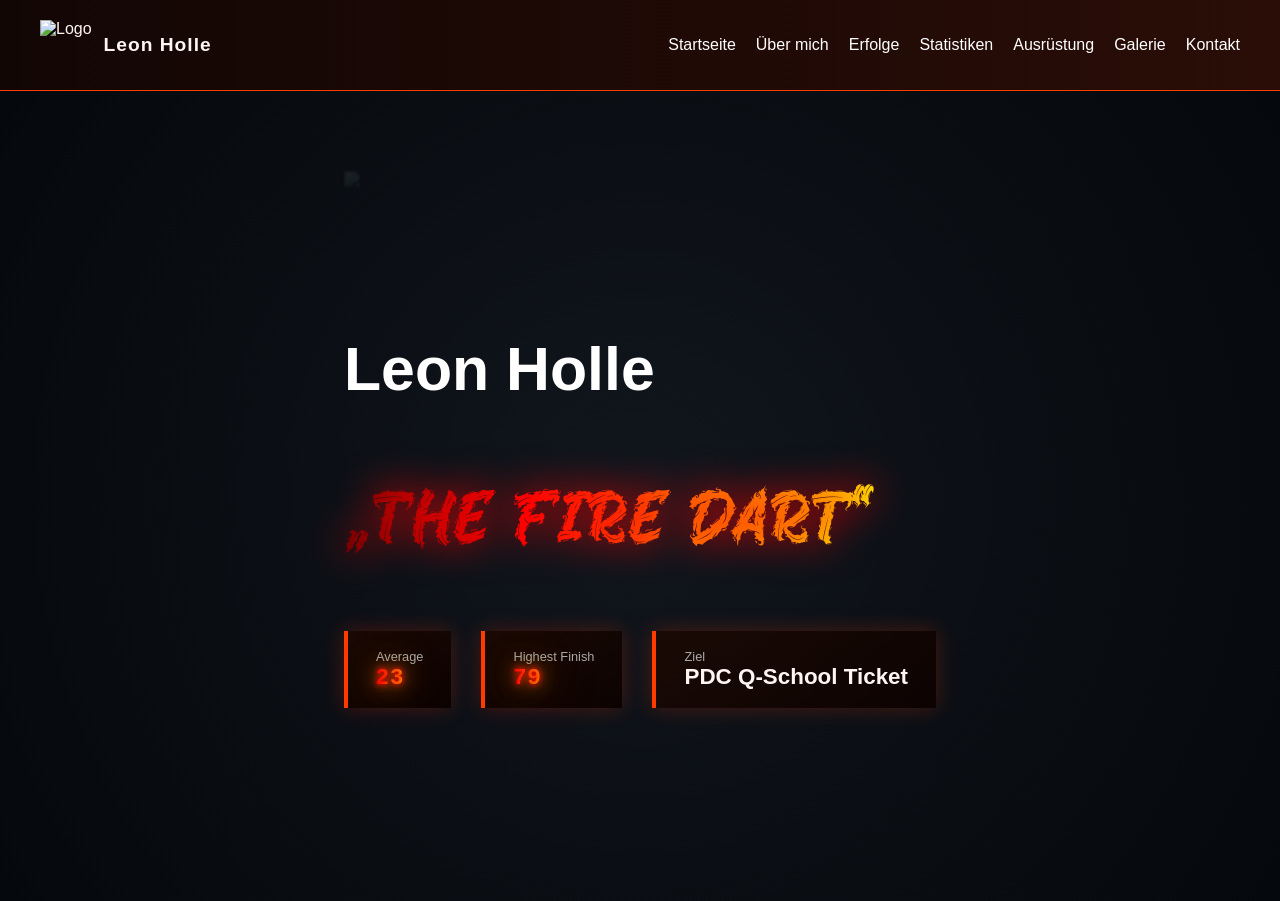
==== index.html @ dc95d350 "Add files via upload" ====
<!DOCTYPE html>
<html lang="de">
<head>
    <meta charset="UTF-8">
    <meta name="viewport" content="width=device-width, initial-scale=1.0">
    <title>Startseite</title>

    <link href="https://fonts.googleapis.com/css2?family=Black+Ops+One&display=swap" rel="stylesheet">
    <link rel="stylesheet" href="style.css">
</head>

<body>

<header>
    <nav>
        <div class="logo-area">
            <img src="images/TheFireDart.png" alt="Logo" class="logo">
            <span class="player-name">Leon Holle</span>
        </div>

        <ul>
           <li><a href="Startseite.html">Startseite</a></li>
            <li><a href="Über-mich.html">Über mich</a></li>
            <li><a href="Erfolge.html">Erfolge</a></li>
            <li><a href="Statistiken.html">Statistiken</a></li>
            <li><a href="Ausrüstung.html">Ausrüstung</a></li>
            <li><a href="Galerie.html">Galerie</a></li>
            <li><a href="Kontakt.html">Kontakt</a></li>
        </ul>
    </nav>
</header>

<section class="hero">

    <div class="hero-content">
        <img src="images/TheFireDart.png" class="dartboard">

        <div class="hero-text">
            <h1>Leon Holle</h1>
            <h2 class="nickname">„The Fire Dart“</h2>
            <div class="stats">
                <div class="stat">
    <span>Average</span>
    <strong class="counter" data-target="47">0</strong>
</div>

<div class="stat">
    <span>Highest Finish</span>
    <strong class="counter" data-target="161">0</strong>
</div>

<div class="stat">
    <span>Ziel</span>
    <strong>PDC Q-School Ticket</strong>
</div>

            </div>

        </div>
    </div>

</section>

<script src="script.js"></script>
</body>
<canvas id="sparks"></canvas>
</html>
---- style.css ----
.vm-stats-container {
    display: grid;
    grid-template-columns: repeat(4, 250px);
    gap: 20px;
    margin: 200px 0px;
}

.vm-stat-box {
    position: relative;
    left: 300px;
    background: black;
    padding: 20px;
    text-align: center;
    border-radius: 15px;
    box-shadow: 0 0 20px rgba(255,0,0,1);
    color: #ff4800;
    transition: transform 0.3s, box-shadow 0.3s;
    height: 170px;
}

.vm-stat-box:hover {
    transform: scale(1.05);
    box-shadow: 0 0 40px #ff4800;
}

.vm-stat-box h3 {
    margin-bottom: 10px;
    color: white;
    font-family: 'Bebas Neue', sans-serif;
    letter-spacing: 2px;
}

.vm-stat-box p {
    font-size: 3rem;
    font-weight: bold;
}

.win {
    color: #00ff88;
}

.loss {
    color: #ff0033;
}

.page-container {
    text-align: center;
    color: #ff4800;
}

.page-container h1 {
    font-family: 'Russo One', sans-serif;
    color: #ffffff;
    margin-top: 80px;
}

.table-container {
    display: flex;
    justify-content: center;
    margin-top: 80px;
}

table {
    border-collapse: collapse;
    width: 100%;
    max-width: 800px;
    background: black;
    box-shadow: 0 0 25px rgba(255,0,0,1);
}

td {
    padding: 12px;
    border: 1px solid #ff4800;
}

th {
    border: 1px solid #ff4800;
    padding: 15px;
    font-family: 'Bebas Neue', sans-serif;
    font-size: 20px;
    letter-spacing: 3px;
    background: rgba(42,42,42,1);
    color: white;
}

.highlight-elite {
    font-weight: 800;
    font-size: 1.5rem;
    background: linear-gradient(90deg, #ff0000, #ff7a00, #ff0000);
    -webkit-background-clip: text;
    -webkit-text-fill-color: transparent;
    text-shadow: 
        0 0 6px #ff0000,
        0 0 14px #ff3c00,
        0 0 22px rgba(255,0,0,0.8);
}

@font-face {
    font-family: 'BlackFire';
    src: url('Schriftarten/Black_Fire.otf') format('opentype');
    font-weight: normal;
    font-style: normal;
}

body {
    font-family: 'Black_Fire', sans-serif !important;
    margin: 0;
    font-family: Arial, Helvetica, sans-serif;
    background: radial-gradient(circle at top, #1a0a05, #0a0504 70%);
    color: #fff5f2;
}


/* Navigation */
nav {
    display: flex;
    justify-content: space-between;
    padding: 20px 40px;
    background: linear-gradient(90deg,#120604,#2a0d07);
    border-bottom: 1px solid #ff3c00;
}

nav ul {
    list-style: none;
    display: flex;
    gap: 20px;
}

nav a {
    text-decoration: none;
    color: white;
    transition: 0.3s;
}

nav a:hover {
    color: #ff9a00;
}

/* Hero */
.hero {
    min-height: 90vh;
    display: flex;
    align-items: center;
    justify-content: center;
    background:
    radial-gradient(circle at center, rgba(255,60,0,0.25), transparent 60%),
    linear-gradient(#120604,#050202);
}

/* Cards */
.card {
    background: #11161d;
    padding: 20px;
    margin: 20px;
    border-left: 4px solid #00ff9c;
}

.logo-area {
    display: flex;
    align-items: center;
    gap: 12px;
}

.logo {
    height: 50px;
}

.player-name {
    font-weight: bold;
    letter-spacing: 1px;
    font-size: 1.2rem;
}

.hero {
    min-height: 90vh;
    display: flex;
    align-items: center;
    justify-content: center;
    background: radial-gradient(circle at center, #11161d, #05080c);
    position: relative;
    overflow: hidden;
}

.hero-content {
    display: flex;
    align-items: center;
    gap: 60px;
}

.player-img {
    height: 500px;
    filter: 
        drop-shadow(0 0 15px #ff3c00)
        drop-shadow(0 0 35px #ff3c00)
        drop-shadow(0 0 70px rgba(255,120,0,0.6));
    animation: heat 3s infinite alternate;
}

@keyframes heat {
    from {transform: scale(1);}
    to   {transform: scale(1.03);}
}

.hero-text h1 {
    font-size: 3.8rem;
    color: white;
}


.hero-text h2 {
    color: #ff4800;
    text-shadow: 0 0 40px red;
}

.stats {
    display: flex;
    gap: 30px;
    margin-top: 30px;
}

.stat {
    background: linear-gradient(145deg,#1a0a05,#0c0302);
    padding: 18px 28px;
    border-left: 4px solid #ff3c00;
    box-shadow: 0 0 20px rgba(255,60,0,0.25);
}

.stat span {
    display: block;
    font-size: 0.8rem;
    color: #aaa;
}

.stat strong {
    font-size: 1.4rem;
}

.counter {
    font-family: 'Orbitron',sans-serif;
    animation: fireFlicker 1.8s infinite alternate;
    font-size: 3rem;
    font-weight: 800;
    letter-spacing: 2px;


    background: linear-gradient(
        90deg,
        #8b0000 0%,
        #ff0000 15%,
        #ff3c00 35%,
        #ff7a00 55%,
        #ffae00 75%,
        #fff200 90%,
        #ffffff 100%
    );

    -webkit-background-clip: text;
    -webkit-text-fill-color: transparent;
    color: transparent;
    text-shadow:
        0 0 5px rgba(255,0,0,0.9),
        0 0 10px rgba(255,60,0,0.9),
        0 0 20px rgba(255,120,0,0.8),
        0 0 35px rgba(255,180,0,0.7),
        0 0 60px rgba(255,200,0,0.6);
}

.about-hero {
    font-family: 'Russo One', sans-serif;
    letter-spacing: 2px;
    padding: 50px 20px;
    text-align: center;
    font-size: 20px;
    background: linear-gradient(
        180deg,
        #0f0f0f 0%,
        #1a0a05 50%,
        #000000 100%
    );

    box-shadow: 0 0 40px rgba(255,60,0,0.2);
    border-radius: 12px;
}

.about-container {
    display: flex;
    gap: 40px;
    align-items: flex-start;
}

.about-img {
    position: relative;
    top: 55px;
    left: 25px;
    width: 350px;
    border-radius: 15px;
    box-shadow: 0 0 30px rgba(255,0,0,1);
}

.about-right {
    flex: 1;
    max-width: 800px;
    margin: left;
    padding: 2rem;
    font-family: 'Montserrat', sans-serif;
    color: #ffffff;
    line-height: 1.6;
}

.about-right h2 {
    font-family: 'Bebas Neue', sans-serif;
    letter-spacing: 3px;
    color: #ff4800;
    margin-top: 25px;
    border-radius: 15px;
    box-shadow: 0 0 15px rgba(255,0,0,1);
}

.about-right p {
    line-height: 1.7;
    color: #ffffff;
    font-family: 'Montserrat', sans-serif;
}

.highlight-name {
    font-family: 'Black Fire', sans-serif;
    font-size: 2.5rem;
    background: linear-gradient(90deg, #fff200, #ff7a00, #ff1a00);
    -webkit-background-clip: text;
    -webkit-text-fill-color: transparent;
    text-shadow:
        0 0 5px #ff3c00,
        0 0 10px #ff0000,
        0 0 20px rgba(255,120,0,0.8);
}

p strong {
    background: linear-gradient(90deg, #ff7a00, #ff1a00);
    -webkit-background-clip: text;
    -webkit-text-fill-color: transparent;
    text-shadow:
        0 0 3px #ff3c00,
        0 0 6px #ff0000;
}

.facts {
    display: flex;
    flex-direction: column;
    justify-content: right;
    gap: 40px;
    padding: 60px;
    position: absolute;
    top: 332px;
    right: 50px;
}

.fact {
    text-align: center;
}

.fact span {
    display: block;
    color: #aaa;
}

.fact strong {
    font-size: 1.5rem;
    color: #ff4800;
}

.nickname {
    animation: fireNameFlicker 2s infinite alternate;
    font-size: 4.5rem;
    font-family: 'BlackFire', sans-serif !important;
    font-weight: 500;
    letter-spacing: 3px;
    text-transform: uppercase;

    background: linear-gradient(
        90deg,
        #6a0000 0%,
        #b30000 15%,
        #ff0000 30%,
        #ff3c00 45%,
        #ff7a00 60%,
        #ffae00 75%,
        #fff200 90%,
        #ffffff 100%
    );

    -webkit-background-clip: text;
    -webkit-text-fill-color: transparent;

    text-shadow:
        0 0 5px rgba(255,0,0,1),
        0 0 15px rgba(255,60,0,0.9),
        0 0 30px rgba(255,120,0,0.9),
        0 0 60px rgba(255,180,0,0.8),
        0 0 100px rgba(255,220,0,0.6);
}


#sparks {
    position: fixed;
    top: 0;
    left: 0;
    width: 100%;
    height: 100%;
    pointer-events: none;
    z-index: -1;
}

.dartboard {
    position: absolute;
    height: 650px;
    opacity: 0.07;
    filter: blur(1px);
    animation: rotateBoard 60s linear infinite;
}

@keyframes rotateBoard {
    from { transform: rotate(0deg); }
    to   { transform: rotate(360deg); }
}

/* Ausrüstung */
.gear-container {
    padding: 60px;
    text-align: center;
}

.gear-container h1 {
    font-family: 'Russo One', sans-serif;
    letter-spacing: 2px;
    padding: 60px;
    text-align: center;
    font-size: 40px;
}

.gear-grid {
    display: flex;
    justify-content: center;
    gap: 40px;
    flex-wrap: wrap;
    margin-top: 40px;
}

.gear-grid h2 {
    font-family: 'Bebas Neue', sans-serif;
    letter-spacing: 3px;
}

.gear-card {
    background: linear-gradient(145deg,#1a0a05,#0c0302);
    padding: 20px;
    width: 250px;
    border-radius: 15px;
    box-shadow: 0 0 25px rgba(255,0,0,1);
    transition: transform 0.3s;
}

.gear-card:hover {
    transform: scale(1.05);
    box-shadow: 0 0 40px #ff4800;
}

.gear-card img {
    width: 100%;
    border-radius: 10px;
    margin-bottom: 15px;
}

/* Galerie */
.gallery-container {
    padding: 60px;
    text-align: center;
}

.gallery-container h1 {
    font-family: 'Russo One', sans-serif;
    letter-spacing: 2px;
    padding: 60px;
    text-align: center;
    font-size: 40px;
}

.gallery-grid {
    display: grid;
    grid-template-columns: repeat(auto-fit, minmax(250px,1fr));
    gap: 20px;
    margin-top: 40px;
}

.gallery-grid a {
    background: black;
    padding: 20px;
    text-align: center;
    color: #ff4800;
    text-decoration: none;
    border-radius: 15px;
    transition: 0.3s;
    box-shadow: 0 0 25px rgba(255,0,0,1);
}

.gallery-grid a:hover {
    background: #000000;
    color: #ff4800;
    transform: scale(1.05);
    box-shadow: 0 0 35px #ff4800;
}

.gallery-grid img {
    width: 100%;
    border-radius: 15px;
    box-shadow: 0 0 25px rgba(255,0,0,1);
    transition: transform 0.4s, box-shadow 0.4s;
}

.gallery-grid img:hover {
    transform: scale(1.05);
    box-shadow: 0 0 40px #ff4800;
}

.stats-container {
    padding: 60px;
    text-align: center;
}

.stats-container h1 {
    font-family: 'Russo One', sans-serif;
    letter-spacing: 2px;
    padding: 60px;
    text-align: center;
    font-size: 40px;
}

.stats-grid {
    display: flex;
    flex-wrap: wrap;
    justify-content: center;
    gap: 30px;
    margin-top: 40px;
}

.stats-grid a {
    background: black;
    padding: 20px;
    text-align: center;
    color: #ff4800;
    text-decoration: none;
    border-radius: 15px;
    transition: 0.3s;
    box-shadow: 0 0 25px rgba(255,0,0,1);
}

.stats-card {
    background: linear-gradient(145deg,#000000,#000000);
    padding: 25px;
    width: 280px;
    border-radius: 15px;
    box-shadow: 0 0 20px rgba(255,0,0,1);
    transition: transform 0.3s, box-shadow 0.3s;
}

.stats-card:hover {
    transform: scale(1.05);
    box-shadow: 0 0 40px #ff4800;
}

.stats-card h2 {
    font-family: 'Bebas Neue', sans-serif;
    letter-spacing: 3px;
    color: #ff4800;
    margin-bottom: 10px;
}

.stats-card p {
    font-family: 'Orbitron', sans-serif;
    font-weight: 800;
    color: #fff5f2;
    margin: 5px 0;
}

.contact-container {
    padding: 60px;
    text-align: center;
}

.contact-container h1 {
    font-family: 'Russo One', sans-serif;
    letter-spacing: 2px;
    padding: 60px;
    text-align: center;
    font-size: 40px;
}

.contact-grid {
    display: flex;
    flex-wrap: wrap;
    justify-content: center;
    gap: 50px;
    margin-top: 40px;
}

.contact-info, .contact-form {
    background: linear-gradient(145deg,#1a0a05,#0c0302);
    padding: 30px;
    border-radius: 15px;
    box-shadow: 0 0 25px rgba(255,0,0,1);
    width: 350px;
    color: #fff5f2;
}

.contact-info h2, .contact-form h2 {
    color: #ff4800;
    margin-bottom: 20px;
}

.contact-info a {
    color: #ffd000;
    text-decoration: none;
    transition: 0.3s;
}

.contact-info a:hover {
    color: #ff4800;
}

/* Formular */
.contact-form form {
    display: flex;
    flex-direction: column;
    gap: 15px;
}

.contact-form input,
.contact-form textarea {
    padding: 12px 15px;
    border-radius: 8px;
    border: none;
    outline: none;
    background: #120604;
    color: #fff5f2;
    font-size: 1rem;
}

.contact-form input::placeholder,
.contact-form textarea::placeholder {
    color: #aaa;
}

.contact-form button {
    padding: 12px;
    background: #ff3c00;
    color: #fff5f2;
    border: none;
    border-radius: 8px;
    font-size: 1rem;
    cursor: pointer;
    transition: 0.3s;
}

.contact-form button:hover {
    background: #ff9a00;
    box-shadow: 0 0 15px rgba(255,100,0,0.6);
}

#lightbox {
    position: fixed;
    inset: 0;
    background: rgba(0,0,0,0.95);
    display: none;
    justify-content: center;
    align-items: center;
    flex-direction: column;
    z-index: 9999;
    animation: fadeIn 0.3s ease;
}

@keyframes fadeIn {
    from { opacity: 0; }
    to { opacity: 1; }
}

#lightbox img {
    max-width: 85%;
    max-height: 75%;
    border-radius: 15px;
    box-shadow: 0 0 40px rgba(255,60,0,0.6);
}

#close {
    position: absolute;
    top: 30px;
    right: 50px;
    font-size: 3rem;
    color: #ff3c00;
    cursor: pointer;
}

.nav {
    position: absolute;
    top: 50%;
    transform: translateY(-50%);
    font-size: 3rem;
    color: #ff9a00;
    cursor: pointer;
    user-select: none;
    padding: 20px;
}

.prev { left: 40px; }
.next { right: 40px; }

#image-counter {
    margin-top: 20px;
    color: #ffd000;
    font-size: 1.2rem;
}

.fire-glow {
    animation: fireGlow 0.4s ease;
}

.Platz_Datum {
    font-size: 1rem;
}

@keyframes fireGlow {
    0% {
        box-shadow: 0 0 0px rgba(255,60,0,0);
    }
    50% {
        box-shadow:
            0 0 30px rgba(255,60,0,0.8),
            0 0 60px rgba(255,120,0,0.6),
            0 0 90px rgba(255,200,0,0.4);
    }
    100% {
        box-shadow: 0 0 0px rgba(255,60,0,0);
    }
}

@keyframes fireFlicker {
    0% { text-shadow:
        0 0 5px rgba(255,0,0,0.9),
        0 0 15px rgba(255,80,0,0.8),
        0 0 30px rgba(255,150,0,0.7),
        0 0 60px rgba(255,220,0,0.6);
    }

     50% { text-shadow:
        0 0 10px rgba(255,30,0,1),
        0 0 25px rgba(255,120,0,1),
        0 0 45px rgba(255,200,0,0.9),
        0 0 80px rgba(255,255,255,0.7);
    }

    100% { text-shadow:
        0 0 5px rgba(255,0,0,0.9),
        0 0 15px rgba(255,80,0,0.8),
        0 0 30px rgba(255,150,0,0.7),
        0 0 60px rgba(255,220,0,0.6);
    }
}

@keyframes fireNameFlicker {
    0% {
        text-shadow:
            0 0 5px rgba(255,0,0,1),
            0 0 20px rgba(255,80,0,0.9),
            0 0 40px rgba(255,150,0,0.8),
            0 0 80px rgba(255,255,0,0.6);
    }
    50% {
        text-shadow:
            0 0 15px rgba(255,40,0,1),
            0 0 35px rgba(255,120,0,1),
            0 0 70px rgba(255,200,0,0.9),
            0 0 120px rgba(255,255,255,0.8);
    }
    100% {
        text-shadow:
            0 0 5px rgba(255,0,0,1),
            0 0 20px rgba(255,80,0,0.9),
            0 0 40px rgba(255,150,0,0.8),
            0 0 80px rgba(255,255,0,0.6);
    }
}

.Kontakt-Nickname {
    font-family: 'BlackFire', sans-serif !important;
    color: #ffd000;
    text-decoration: none;
    transition: 0.3s;
}
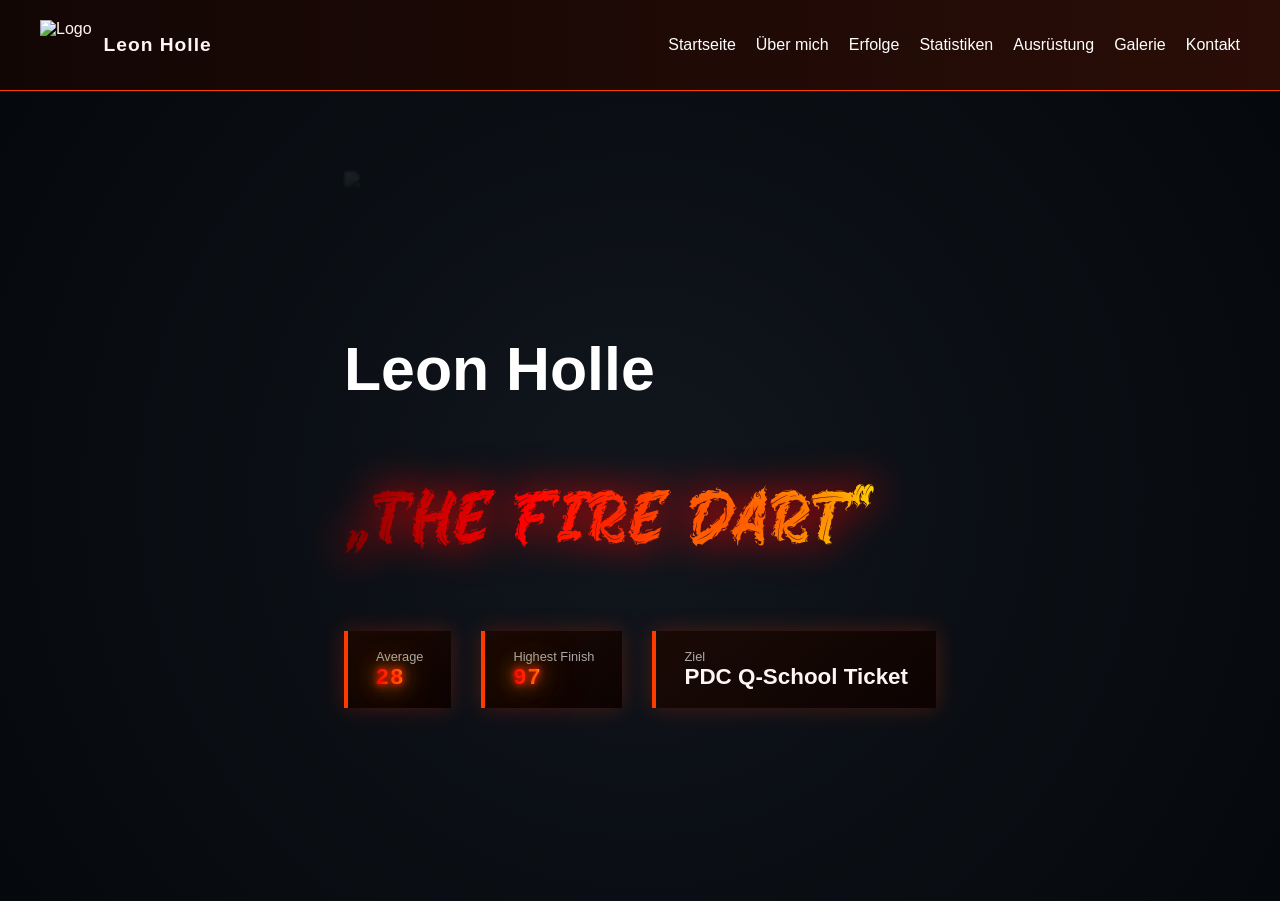
==== commit a8fb3507: "I have changed the links" ====
--- a/index.html
+++ b/index.html
@@ -19,7 +19,7 @@
         </div>
 
         <ul>
-           <li><a href="Startseite.html">Startseite</a></li>
+           <li><a href="index.html">Startseite</a></li>
             <li><a href="Über-mich.html">Über mich</a></li>
             <li><a href="Erfolge.html">Erfolge</a></li>
             <li><a href="Statistiken.html">Statistiken</a></li>
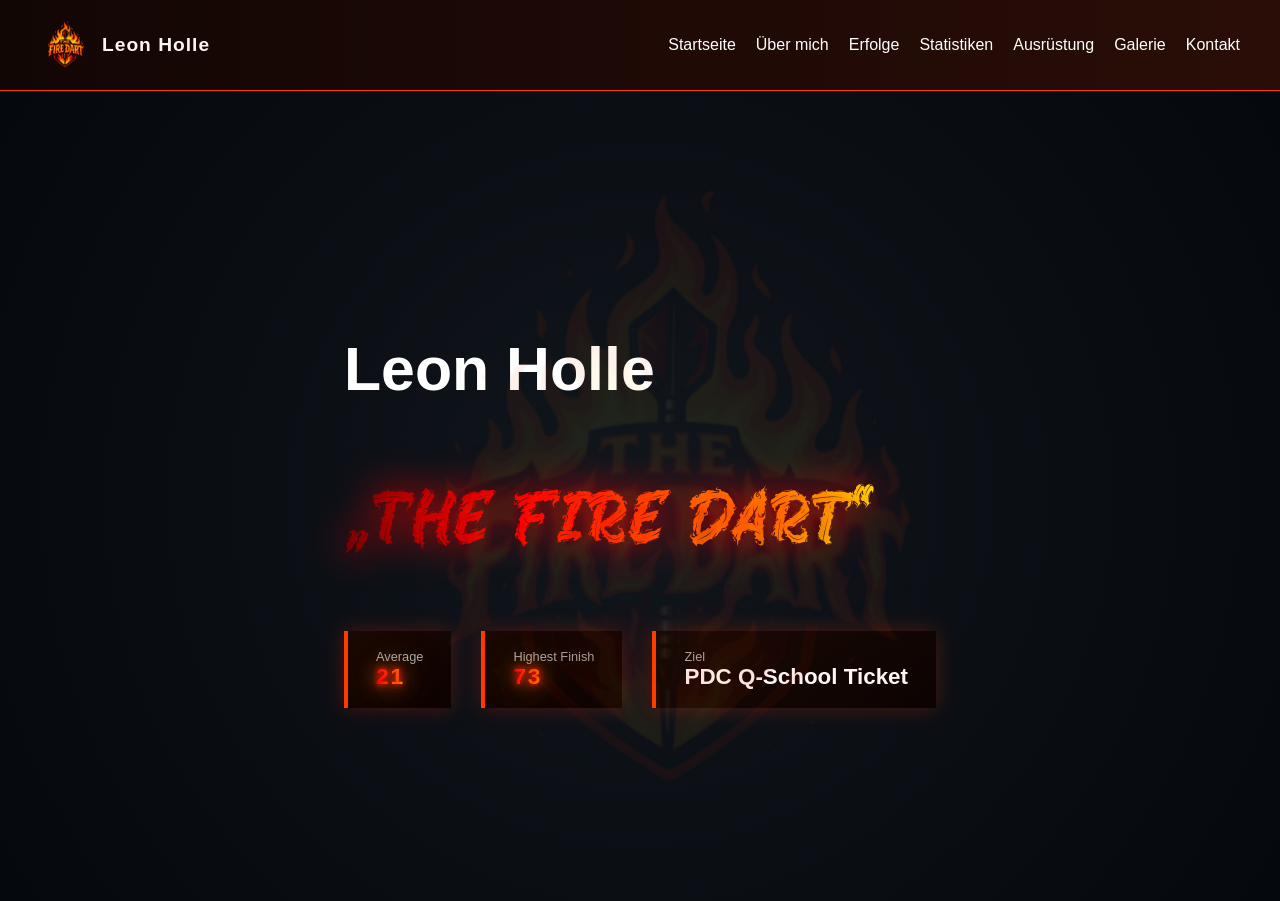
==== commit b7a53d33: "Update index.html" ====
--- a/index.html
+++ b/index.html
@@ -41,7 +41,7 @@
             <div class="stats">
                 <div class="stat">
     <span>Average</span>
-    <strong class="counter" data-target="47">0</strong>
+    <strong class="counter" data-target="48">0</strong>
 </div>
 
 <div class="stat">
@@ -65,3 +65,4 @@
 </body>
 <canvas id="sparks"></canvas>
 </html>
+
--- a/style.css
+++ b/style.css
@@ -1,12 +1,14 @@
 .vm-stats-container {
     display: grid;
-    grid-template-columns: repeat(4, 250px);
+    grid-template-columns: repeat(auto-fit, minmax(150px, 1fr));
     gap: 20px;
-    margin: 200px 0px;
+    margin: 50px auto;
+    max-width: 1200px;
+    justify-items: center;
 }
 
 .vm-stat-box {
-    position: relative;
+    position: static;
     left: 300px;
     background: black;
     padding: 20px;
@@ -16,6 +18,8 @@
     color: #ff4800;
     transition: transform 0.3s, box-shadow 0.3s;
     height: 170px;
+    width: 100%;
+    max-width: 250px;
 }
 
 .vm-stat-box:hover {
@@ -66,21 +70,24 @@
     max-width: 800px;
     background: black;
     box-shadow: 0 0 25px rgba(255,0,0,1);
+    margin: auto;
 }
 
 td {
-    padding: 12px;
+    padding: 10px;
     border: 1px solid #ff4800;
+    text-align: center;
 }
 
 th {
     border: 1px solid #ff4800;
-    padding: 15px;
+    padding: 10px;
     font-family: 'Bebas Neue', sans-serif;
     font-size: 20px;
     letter-spacing: 3px;
     background: rgba(42,42,42,1);
     color: white;
+    text-align: center;
 }
 
 .highlight-elite {
@@ -268,9 +275,11 @@
 .about-hero {
     font-family: 'Russo One', sans-serif;
     letter-spacing: 2px;
-    padding: 50px 20px;
+    padding: 60px 20px;
     text-align: center;
     font-size: 20px;
+    max-width: 900px;
+    margin: auto;
     background: linear-gradient(
         180deg,
         #0f0f0f 0%,
@@ -346,12 +355,14 @@
 .facts {
     display: flex;
     flex-direction: column;
-    justify-content: right;
+    justify-content: flex-end;
     gap: 40px;
     padding: 60px;
     position: absolute;
     top: 332px;
     right: 50px;
+
+    max-width: 250px;
 }
 
 .fact {
@@ -793,4 +804,115 @@
     color: #ffd000;
     text-decoration: none;
     transition: 0.3s;
-}+}
+
+.container {
+    width: 90%;
+    max-width: 1200px;
+    margin: auto;
+}
+
+img {
+    max-width: 100%;
+    height: auto;
+}
+
+body {
+    margin: 0;
+    padding: 0;
+}
+
+@media (max-width: 768px) {
+nav ul {
+    flex-direction: column;
+    gap: 15px;
+}
+
+.about-hero {
+    padding: 40px 15px;
+    font-size: 16px;
+}
+
+.gallery-grid {
+    grid-template-columns: 1fr;
+}
+
+.stats-grid {
+    grid-template-columns: 1fr;
+}
+
+}
+
+@media (min-width: 769px) and (max-width: 1024px) {
+
+.gallery-grid {
+    grid-template-columns: repeat(2, 1fr);
+}
+
+.stats-grid {
+    grid-template-columns: repeat(2, 1fr);
+}
+
+
+}
+
+@media (max-width: 700px) {
+
+.about-hero {
+    padding: 40px 15px;
+    font-size: 16px;
+}
+
+.about-hero p {
+    line-height: 1.6;
+}
+
+}
+
+@media (max-width: 900px) {
+
+.facts {
+    position: static;   /* entfernt absolute Position */
+    flex-direction: row;
+    justify-content: center;
+    flex-wrap: wrap;
+    padding: 40px 20px;
+}
+
+.fact {
+    width: 40%;
+}
+
+.vm-stats-container {
+    grid-template-columns: repeat(2, 1fr);
+    gap: 15px;
+    margin: 30px auto;
+}
+
+}
+
+@media (max-width: 500px) {
+
+.fact {
+    width: 100%;
+}
+
+.vm-stats-container {
+    grid-template-columns: 1fr;
+    gap: 15px;
+    margin: 20px auto;
+}
+
+.vm-stat-box {
+    height: auto;
+    padding: 15px;
+}
+    
+}
+
+@media (max-width: 600px) {
+    table {
+        display: block;
+        overflow-x: auto;
+    }
+}
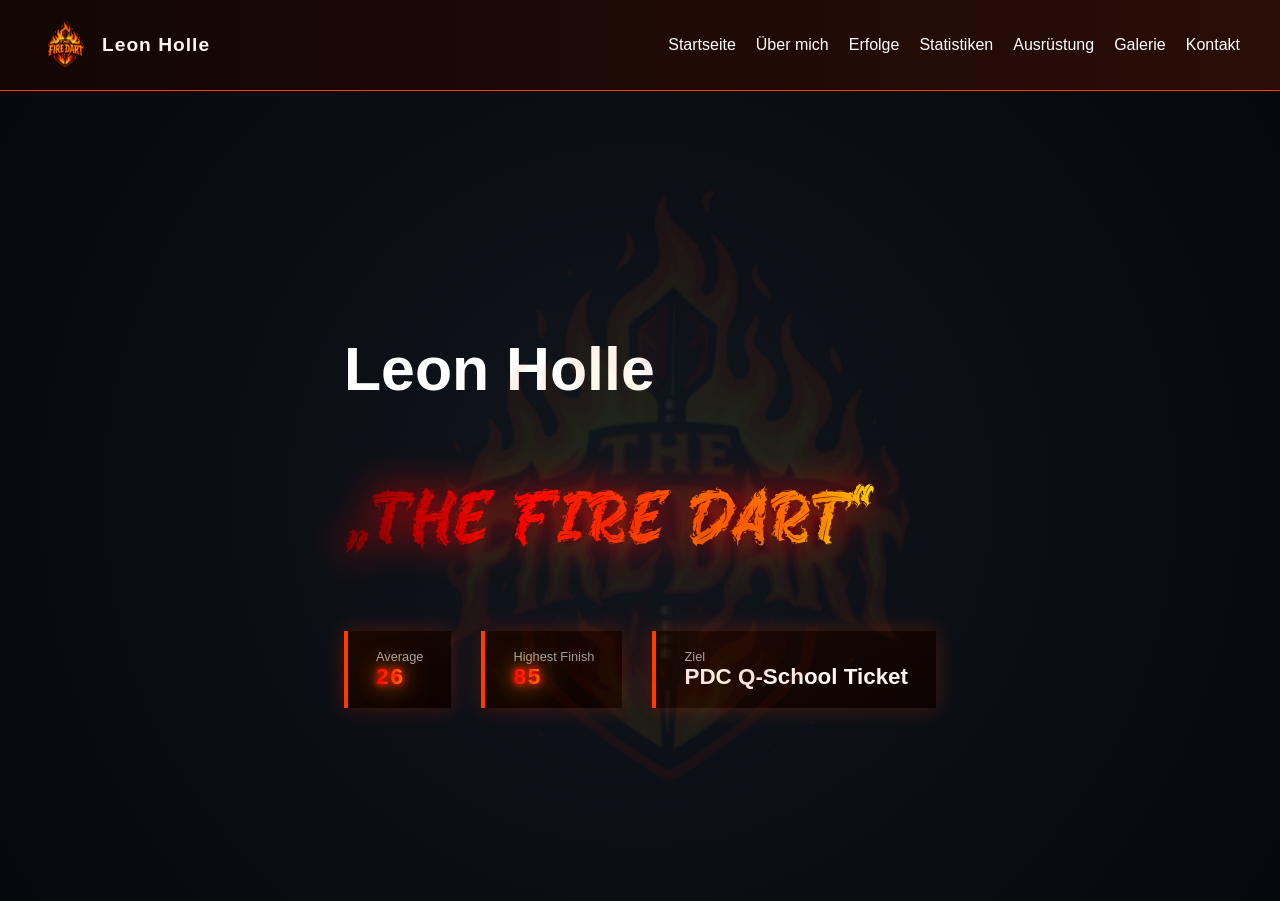
==== commit b00342b8: "Update index" ====
--- a/index.html
+++ b/index.html
@@ -41,7 +41,7 @@
             <div class="stats">
                 <div class="stat">
     <span>Average</span>
-    <strong class="counter" data-target="48">0</strong>
+    <strong class="counter" data-target="50">0</strong>
 </div>
 
 <div class="stat">
--- a/style.css
+++ b/style.css
@@ -293,6 +293,7 @@
 
 .about-container {
     display: flex;
+    justify-content: flex-start;
     gap: 40px;
     align-items: flex-start;
 }
@@ -308,7 +309,7 @@
 
 .about-right {
     flex: 1;
-    max-width: 800px;
+    max-width: 700px;
     margin: left;
     padding: 2rem;
     font-family: 'Montserrat', sans-serif;
@@ -355,14 +356,8 @@
 .facts {
     display: flex;
     flex-direction: column;
-    justify-content: flex-end;
     gap: 40px;
-    padding: 60px;
-    position: absolute;
-    top: 332px;
-    right: 50px;
-
-    max-width: 250px;
+    margin-left: -40px;
 }
 
 .fact {
@@ -871,16 +866,21 @@
 
 @media (max-width: 900px) {
 
+.about-container {
+    flex-direction: column;
+    align-items: center;
+}
+    
+    
 .facts {
-    position: static;   /* entfernt absolute Position */
     flex-direction: row;
+    flex-wrap: wrap;
     justify-content: center;
-    flex-wrap: wrap;
-    padding: 40px 20px;
+    gap: 30px;
 }
 
 .fact {
-    width: 40%;
+    width: 45%;
 }
 
 .vm-stats-container {
@@ -916,3 +916,20 @@
         overflow-x: auto;
     }
 }
+
+
+
+
+
+
+
+
+
+
+
+
+
+
+
+
+
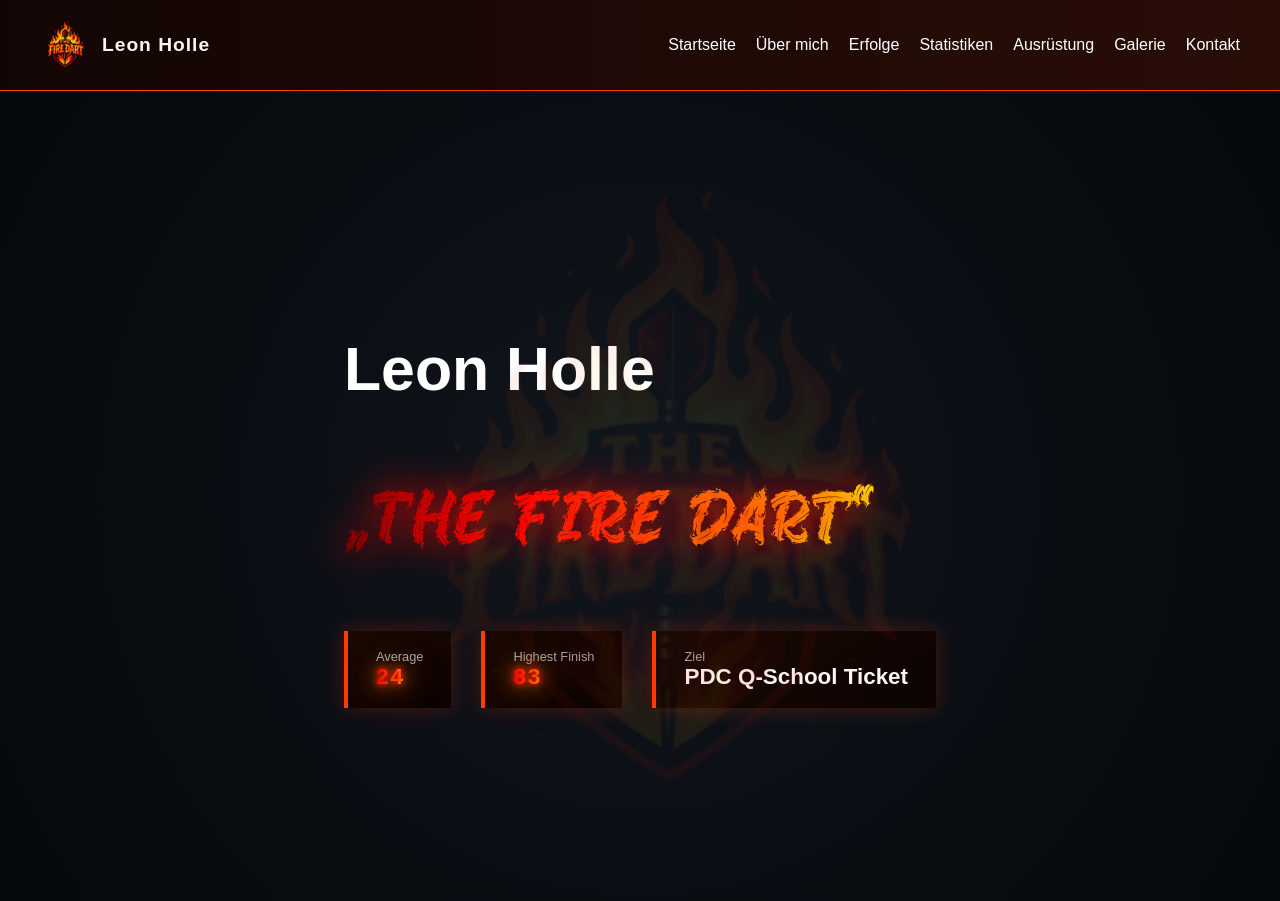
==== commit 752b20ae: "Fix average score in index.html Updated average score from 50 to 48." ====
--- a/index.html
+++ b/index.html
@@ -41,7 +41,7 @@
             <div class="stats">
                 <div class="stat">
     <span>Average</span>
-    <strong class="counter" data-target="50">0</strong>
+    <strong class="counter" data-target="48">0</strong>
 </div>
 
 <div class="stat">
